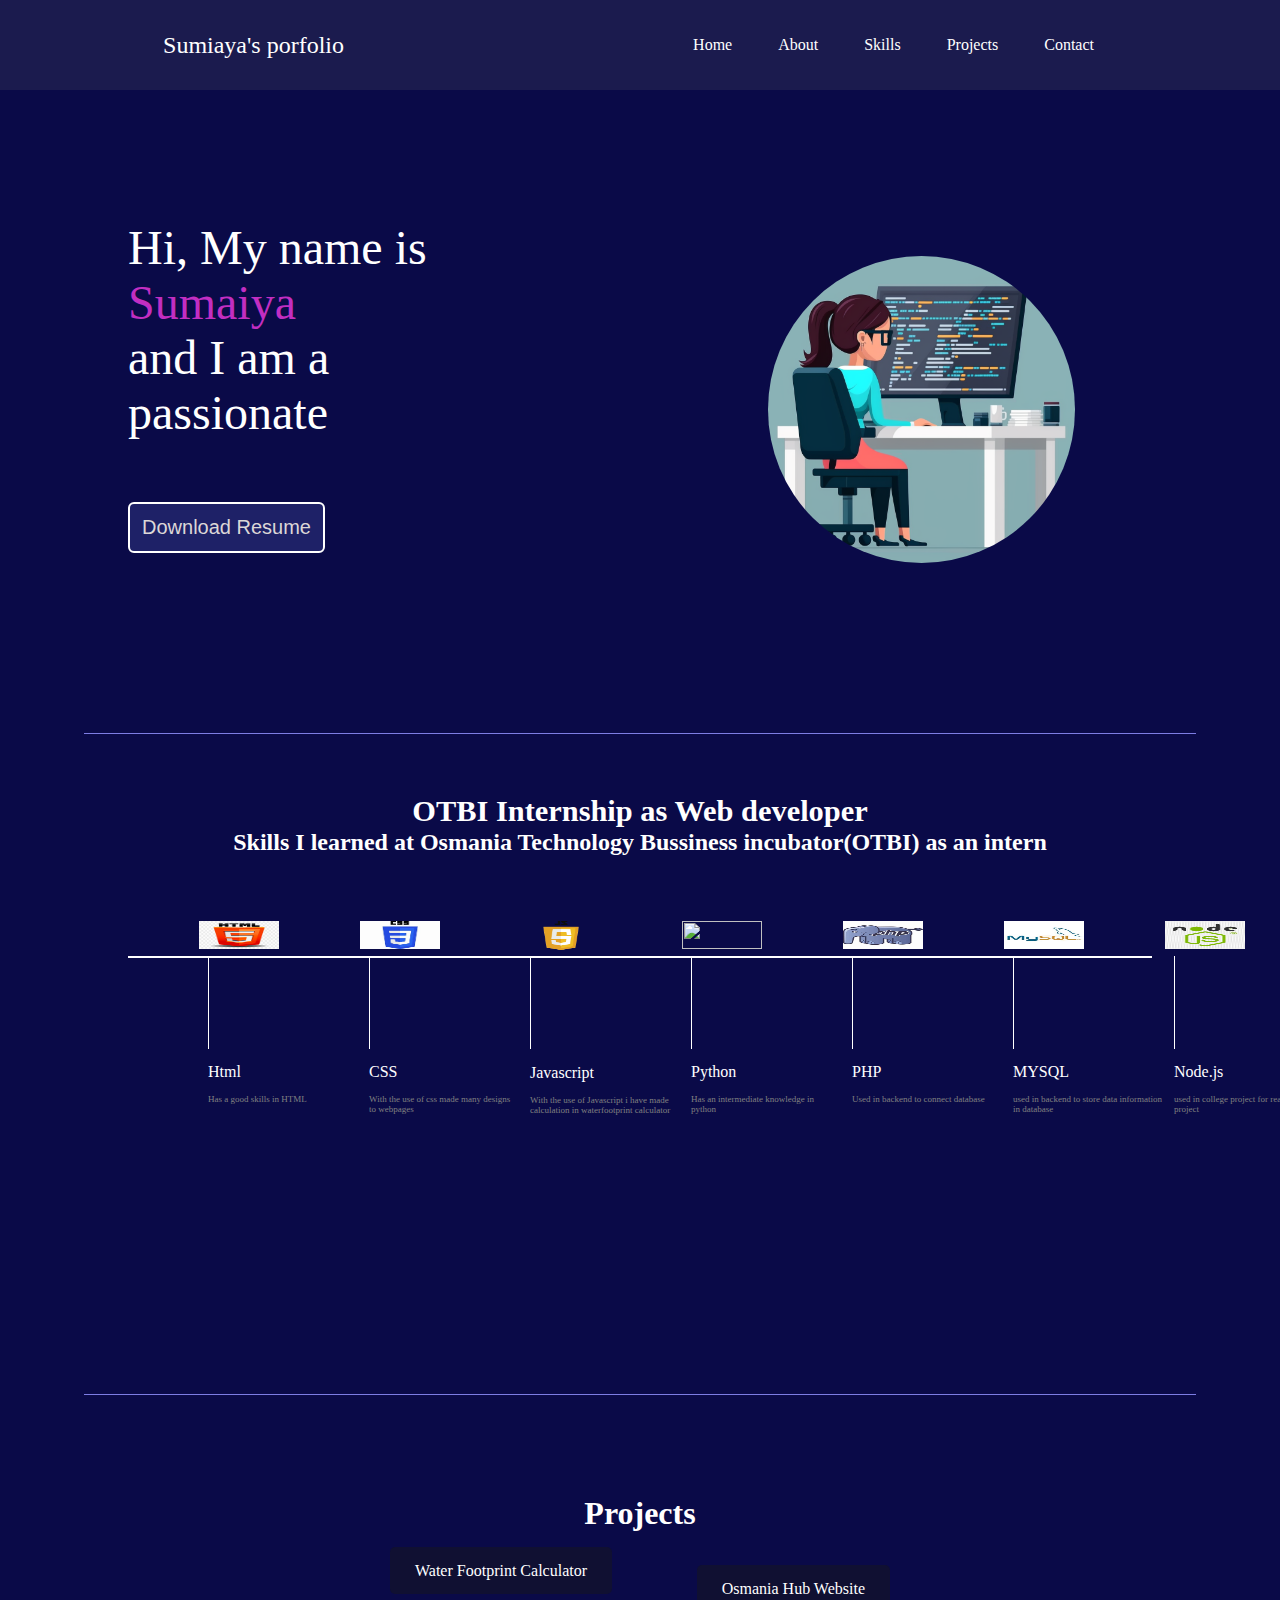
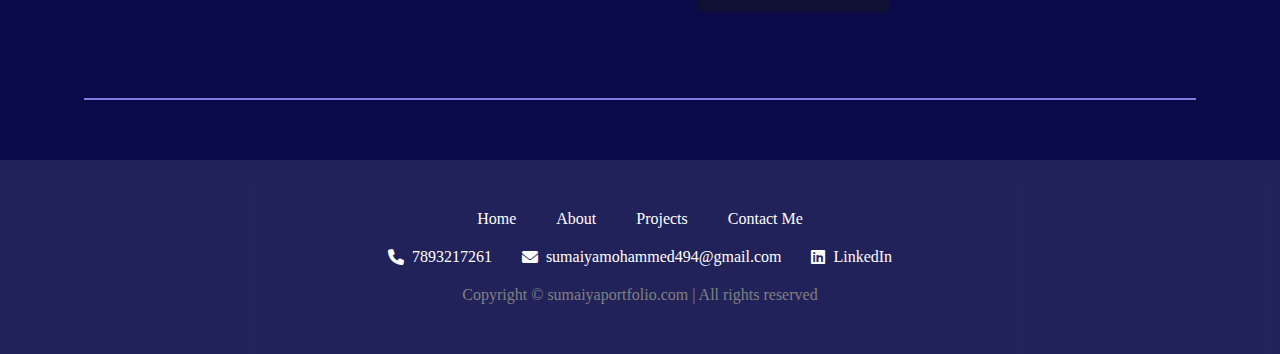
==== index.html @ 53b2d3a3 "Add files via upload" ====
<!DOCTYPE html>
<html lang="en">
  <head>
    <meta charset="UTF-8" />
    <meta name="viewport" content="width=device-width, initial-scale=1.0" />
    <title>sumaiya_portfolio</title>
    <link rel="preconnect" href="https://fonts.googleapis.com" />
    <link rel="preconnect" href="https://fonts.gstatic.com" crossorigin />
    <link
      href="https://fonts.googleapis.com/css2?family=Poppins:ital,wght@0,100;0,200;0,300;0,400;0,500;0,600;0,700;0,800;0,900;1,100;1,200;1,300;1,400;1,500;1,600;1,700;1,800;1,900&display=swap"
      rel="stylesheet"
    />
  </head>
  <style>
    * {
      margin: 0;
      padding: 0;
    }
    body {
      background-color: rgb(10, 10, 72);
      color: white;
      font-family: "poppins" sans-serif;
    }
    nav {
      display: flex;
      justify-content: space-around;
      align-items: center;
      height: 90px;
      background-color: rgb(27, 27, 78);
    }
    nav ul {
      display: flex;
      justify-content: center;
    }
    nav ul li {
      list-style: none;
      margin: 0 23px;
    }
    nav ul li a {
      text-decoration: none;
      color: white;
    }
    nav ul li a:hover {
      color: rgb(176, 176, 246);
      font-size: 1.02rem;
    }
    main hr{
        border:0;
        background-color: rgb(125, 125, 228);
        height:1.2px;
        margin:60px 84px;
    }
    .left {
      font-size: 1.5rem;
    }
    .firstsection {
      display: flex;
      justify-content: space-around;
      align-items: center;
      margin: 130px 0;
    }
    .firstsection > div {
      width: 30%;
    }
    .leftsection {
      font-size: 3rem;
    }
    .leftsection .button{
        padding: 50px 0;

    }
    .leftsection .btn {
        padding: 12px;
        background:#1e2167;
        color:rgb(220, 215, 215);
        border:2px solid white;
        border-radius:6px;
        font-size: 20px;
        cursor:pointer;

    }
    .rightsection img {
      width: 80%;
      border-radius: 180px;
    }
    .purple {
      color: rgb(194, 46, 194);
    }
    #element {
      color: rgb(194, 46, 194);
    }
    .secondsection{
        max-width: 80vw;
        margin:auto;
        height: 60vh;
    }
    .secondsection h1{
        font-size: 1.9rem;
    }
    .secondsection .box{
        background:white;
        width:80vw;
        height: 2px;
        margin: 100px 0;
        display: flex;
    }
    .secondsection .vertical{
        height:93px;
        width:1px;
        background-color: white;
        margin:0 80px;
    }
    .image-top{
        width: 80px;
        position: relative;
        top: -35px;
        left: -9px;
    }
    .vertical-title{
        position: relative;
        top: 75px;
        width: 150px;
        font-size: 16px;
        
    }
    .vertical-desc{
        position:relative;
        top: 88px;
        color: gray;
        width: 150px;
        font-size: 9px;
    }
 /* Section Styling */
.thirdsection {
  display: flex;
  flex-direction: column;
  align-items: center;  /* Center align items vertically */
  justify-content: center;
  padding: 40px;
  border-radius: 10px;
  color: white;
}

/* Heading Styles */
.thirdsection .h1 {
  margin-bottom: 30px; /* Adds space below the heading */
  text-align: center;
}

.thirdsection h2 {
  font-size: 32px;
  color: white;
  font-weight: bold;
}

/* Button Container */
.thirdsection-buttons {
  display: flex; /* Use flexbox for button alignment */
  justify-content: space-between; /* Align buttons to the edges */
  width: 100%; /* Full width of the section */
  max-width: 500px; /* Max width to prevent stretching */
  margin-top: 50px; /* Space above the buttons */
}

/* Button Styles */
/* Button Styles */
.btn {
  background-color: darkblue; /* Green background */
  color: white;              /* White text */
  padding: 10px 125px;
  font-size: 16px;
  border: none;
  border-radius: 5px;
  cursor: pointer;
  transition: background-color 0.3s ease;
  text-decoration: none; /* Removes the underline from the link */
}

.btn:hover {
  background-color:blue/* Darker green on hover */
}
.btn1 {
  background-color: rgb(16, 16, 50);
  color: white;              
  padding: 15px 25px;
  font-size: 16px;
  border: none;
  border-radius: 5px;
  cursor: pointer;
  text-decoration: none; /* Removes underline */
  flex: 1; /* Make buttons flexible to take up available space */
  margin: 0 350px; /* Reduced space between buttons */
  text-align: center;
}


.btn1:hover {
  background-color: rgb(131, 131, 227);
}

/* Optional: Adjust spacing for left and right buttons */
.section-left {
  margin-right: auto; /* Pushes the left button to the left */
}

.section-right {
  margin-left: auto; /* Pushes the right button to the right */
}
footer {
        background-color: rgba(255, 255, 255, 0.1);
        padding: 50px 0;
        text-align: center;
      }
      footer .footer-links {
        display: flex;
        justify-content: center;
        list-style: none;
      }
      footer .footer-links li {
        margin: 0 20px;
      }
      footer .footer-links li a {
        text-decoration: none;
        color: white;
        font-weight: 500;
        transition: color 0.3s ease;
      }
      footer .footer-links li a:hover {
        color: #f0e130;
      }
      .footer-rights {
        margin-top: 20px;
        color: gray;
      }
      .contact-info {
        display: flex;
        justify-content: center;
        align-items: center;
        margin-top: 20px;
      }
      .contact-info div {
        margin: 0 15px;
        display: flex;
        align-items: center;
      }
      .contact-info i {
        margin-right: 8px;
      }
  </style>
  <link
  rel="stylesheet"
  href="https://cdnjs.cloudflare.com/ajax/libs/font-awesome/6.0.0-beta3/css/all.min.css"
/></head>
  <body>
    <header>
      <nav>
        <div class="left">Sumiaya's porfolio</div>
        <div class="right">
          <ul>
            <li><a href= "index.html">Home</a></li>
            <li><a href= "about.html">About</a></li>
            <li><a href= "#" id="skills-link">Skills</a></li>
            <li><a href= "https://drive.google.com/file/d/1EV4FhMfaM7_jHf9NJx-HP6I5qO2A48p-/view?usp=sharing">Projects</a></li>
            <li><a href= "#">Contact</a></li>
          </ul>
        </div>
      </nav>
    </header>
    <main>
        <section class="firstsection">
            <div class="leftsection">
              Hi, My name is <span class="purple">Sumaiya</span>
              <div>and I am a passionate</div>
              <span id="element"></span>
              <div class="button">
                <a href="resume.pdf" download>
                  <button class="btn">Download Resume</button>
                </a>
              </div>
            </div>
        <div class="rightsection">
          <img src="main.jpg" alt="" >
        </div>
      </section>
      <hr>
      
      <section class="secondsection">
        <span class="text">
            <h1 style="text-align: center;">OTBI Internship as Web developer</h1>
        </span>
        <h2 style="text-align: center;">Skills I learned at Osmania Technology Bussiness incubator(OTBI) as an intern</h2>
        <div class="box">
            <div class="vertical">
                <img  class="image-top"src="html.jpg" alt=""width="28px" height="28px">
                <div class="vertical-title">Html</div>
            <div class="vertical-desc">Has a good skills in HTML</div>
            </div>
            <div class="vertical">
                <img  class="image-top"src="css.jpg" alt=""width="28px" height="28px">
                <div class="vertical-title">CSS</div>
            <div class="vertical-desc">With the use of css made many designs to webpages</div>
            </div>
            <div class="vertical">
                <img  class="image-top"src="js.jpg" alt=""width="80px" height="29px">
                <div class="vertical-title">Javascript</div>
            <div class="vertical-desc">With the use of Javascript i have made calculation in waterfootprint calculator </div>
            </div>
            <div class="vertical">
                <img  class="image-top"src="py.jpg" alt=""width="28px" height="28px">
                <div class="vertical-title">Python</div>
            <div class="vertical-desc">Has an intermediate knowledge in python</div>
            </div>
            <div class="vertical">
                <img  class="image-top"src="php.jpg" alt=""width="28px" height="28px">
                <div class="vertical-title">PHP</div>
            <div class="vertical-desc">Used in backend to connect database</div>
            </div>
            <div class="vertical">
                <img  class="image-top"src="sql.jpg" alt=""width="28px" height="28px">
                <div class="vertical-title">MYSQL</div>
            <div class="vertical-desc">used in backend to store data information in database</div>
            </div>      
            <div class="vertical">
                <img  class="image-top"src="node.jpg" alt="" width="28px" height="28px">
                <div class="vertical-title">Node.js</div>
            <div class="vertical-desc">used in college project for real time project</div>
            </div>      
        </div>
        </div>
      </section>
      <hr>
      <section class="thirdsection" id="thirdsection">
        <div class="h1">
          <h2>Projects</h2>
        </div>
        
        <div class="section-left">
          <a href="https://drive.google.com/file/d/10HMIa5wXv5lD6J8tukkR6bL-0L564nN8/view?usp=sharing" class="btn1" target="_blank">Water Footprint Calculator</a>
        </div>
        
        <div class="section-right">
          <a href="https://drive.google.com/file/d/1EV4FhMfaM7_jHf9NJx-HP6I5qO2A48p-/view?usp=sharing" class="btn1" target="_blank">Osmania Hub Website</a>
        </div>
      </section>
      <hr>
      <footer>
        <ul class="footer-links">
          <li><a href="index.html">Home</a></li>
          <li><a href="about.html">About</a></li>
          <li><a href="#">Projects</a></li>
          <li><a href="#">Contact Me</a></li>
        </ul>
        <div class="contact-info">
          <div>
            <i class="fas fa-phone"></i>
            <span>7893217261</span>
          </div>
          <div>
            <i class="fas fa-envelope"></i>
            <span>sumaiyamohammed494@gmail.com</span>
          </div>
          <div>
            <i class="fab fa-linkedin"></i>
            <span><a href="https://www.linkedin.com/in/mohammed-sumaiya-1b2b0b246" style="color: white; text-decoration: none;">LinkedIn</a></span>
          </div>
        </div>
        <div class="footer-rights">
          Copyright &#169; sumaiyaportfolio.com | All rights reserved
        </div>
      </footer>
    <script src="https://unpkg.com/typed.js@2.1.0/dist/typed.umd.js"></script>
    <script>
      var typed = new Typed("#element", {
        strings: ["Fullstack Developer", "Web designer", "Web Developer"],
        typeSpeed: 50,
      });

      document.getElementById('skills-link').addEventListener('click', function() {
        document.querySelector('.firstsection').style.display = 'none';
        document.getElementById('skills-section').classList.add('active');
      });

      // Reset to home
      document.getElementById('home-link').addEventListener('click', function() {
        document.querySelector('.firstsection').style.display = 'flex';
        document.getElementById('skills-section').classList.remove('active');
      });
    </script>
  </body>
</html>
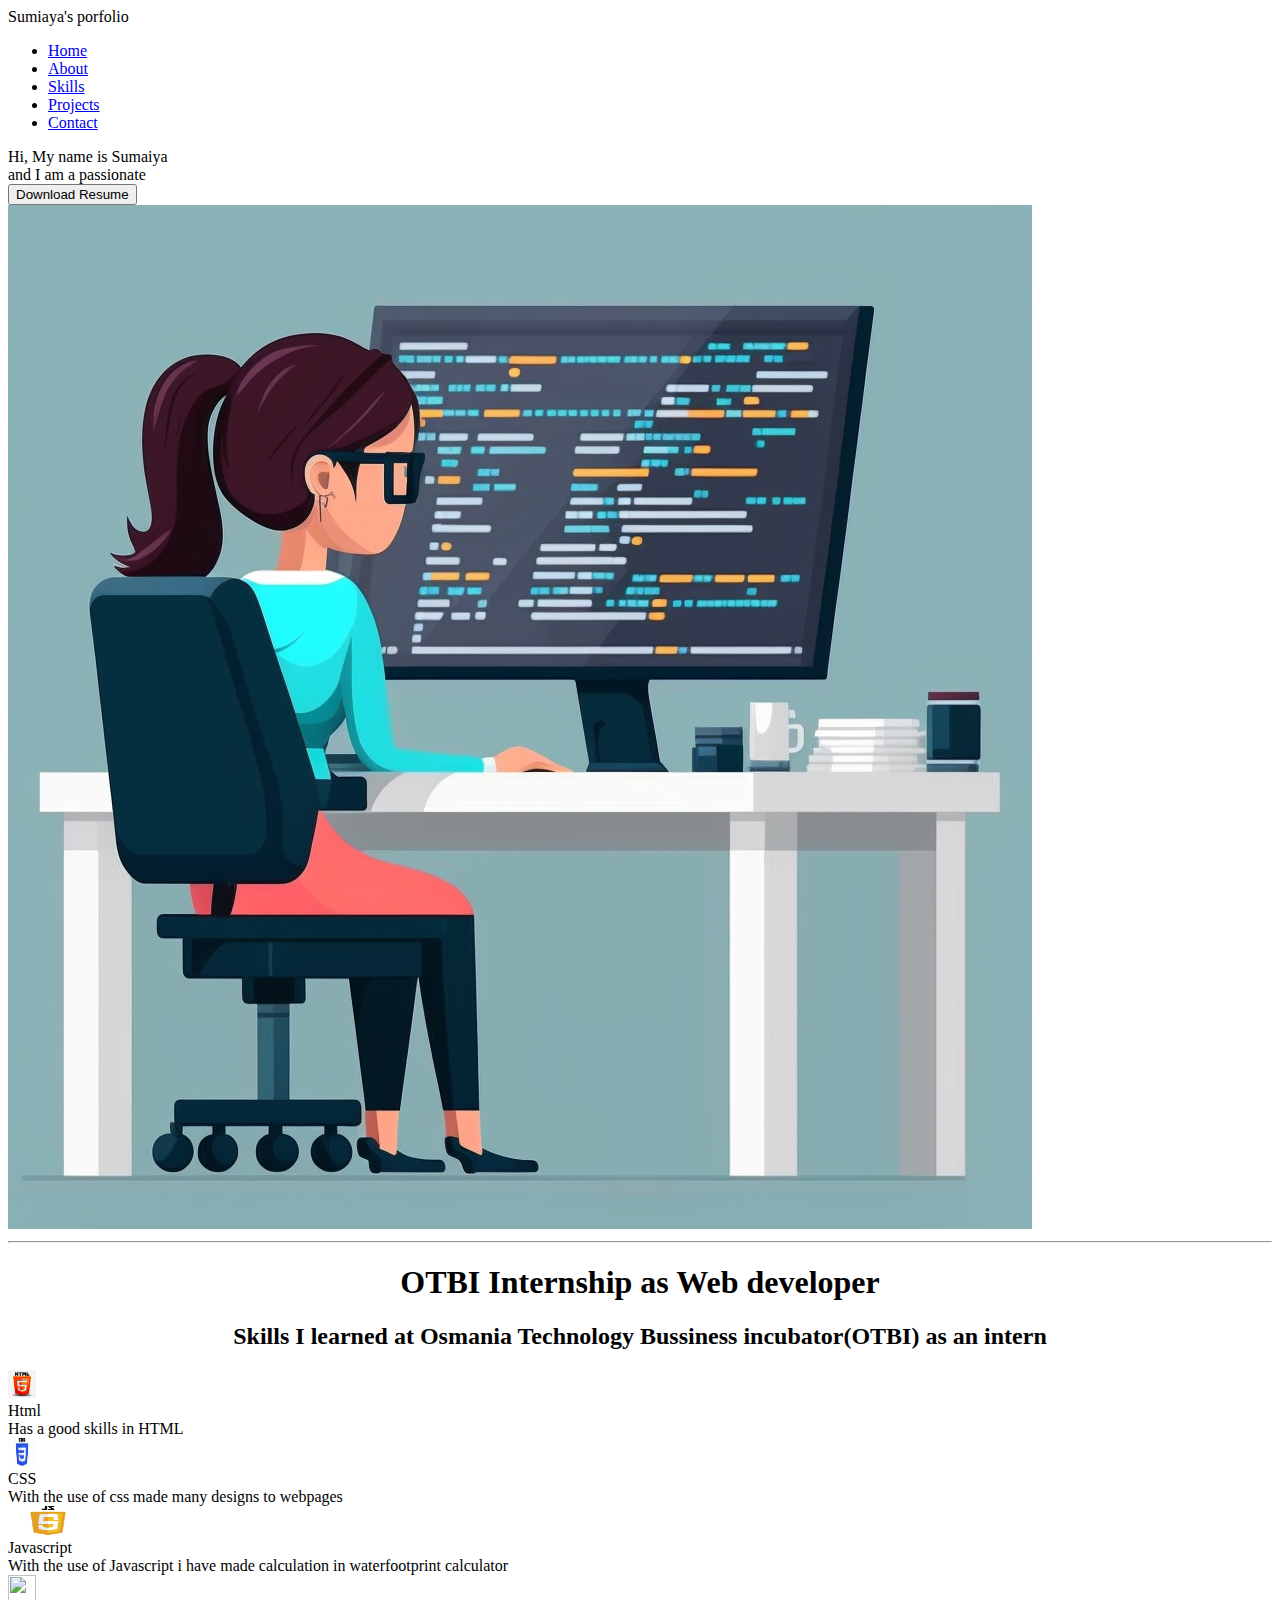
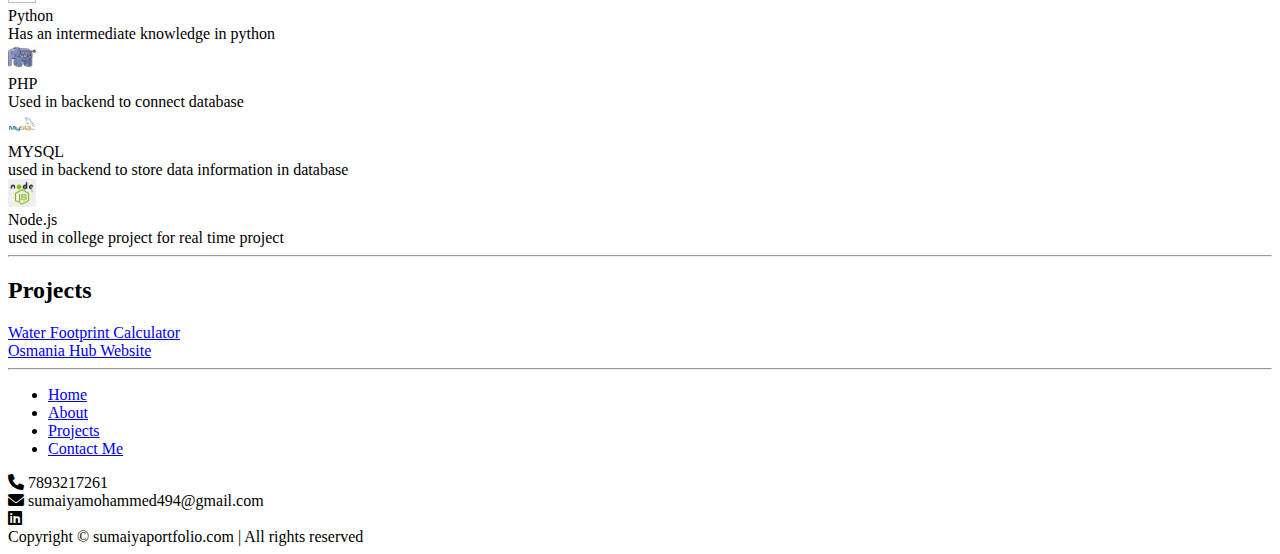
==== commit c7d15c03: "Update index.html" ====
--- a/index.html
+++ b/index.html
@@ -6,247 +6,12 @@
     <title>sumaiya_portfolio</title>
     <link rel="preconnect" href="https://fonts.googleapis.com" />
     <link rel="preconnect" href="https://fonts.gstatic.com" crossorigin />
+    <link rel ="stylesheet"href ="index.css">
     <link
       href="https://fonts.googleapis.com/css2?family=Poppins:ital,wght@0,100;0,200;0,300;0,400;0,500;0,600;0,700;0,800;0,900;1,100;1,200;1,300;1,400;1,500;1,600;1,700;1,800;1,900&display=swap"
       rel="stylesheet"
     />
   </head>
-  <style>
-    * {
-      margin: 0;
-      padding: 0;
-    }
-    body {
-      background-color: rgb(10, 10, 72);
-      color: white;
-      font-family: "poppins" sans-serif;
-    }
-    nav {
-      display: flex;
-      justify-content: space-around;
-      align-items: center;
-      height: 90px;
-      background-color: rgb(27, 27, 78);
-    }
-    nav ul {
-      display: flex;
-      justify-content: center;
-    }
-    nav ul li {
-      list-style: none;
-      margin: 0 23px;
-    }
-    nav ul li a {
-      text-decoration: none;
-      color: white;
-    }
-    nav ul li a:hover {
-      color: rgb(176, 176, 246);
-      font-size: 1.02rem;
-    }
-    main hr{
-        border:0;
-        background-color: rgb(125, 125, 228);
-        height:1.2px;
-        margin:60px 84px;
-    }
-    .left {
-      font-size: 1.5rem;
-    }
-    .firstsection {
-      display: flex;
-      justify-content: space-around;
-      align-items: center;
-      margin: 130px 0;
-    }
-    .firstsection > div {
-      width: 30%;
-    }
-    .leftsection {
-      font-size: 3rem;
-    }
-    .leftsection .button{
-        padding: 50px 0;
-
-    }
-    .leftsection .btn {
-        padding: 12px;
-        background:#1e2167;
-        color:rgb(220, 215, 215);
-        border:2px solid white;
-        border-radius:6px;
-        font-size: 20px;
-        cursor:pointer;
-
-    }
-    .rightsection img {
-      width: 80%;
-      border-radius: 180px;
-    }
-    .purple {
-      color: rgb(194, 46, 194);
-    }
-    #element {
-      color: rgb(194, 46, 194);
-    }
-    .secondsection{
-        max-width: 80vw;
-        margin:auto;
-        height: 60vh;
-    }
-    .secondsection h1{
-        font-size: 1.9rem;
-    }
-    .secondsection .box{
-        background:white;
-        width:80vw;
-        height: 2px;
-        margin: 100px 0;
-        display: flex;
-    }
-    .secondsection .vertical{
-        height:93px;
-        width:1px;
-        background-color: white;
-        margin:0 80px;
-    }
-    .image-top{
-        width: 80px;
-        position: relative;
-        top: -35px;
-        left: -9px;
-    }
-    .vertical-title{
-        position: relative;
-        top: 75px;
-        width: 150px;
-        font-size: 16px;
-        
-    }
-    .vertical-desc{
-        position:relative;
-        top: 88px;
-        color: gray;
-        width: 150px;
-        font-size: 9px;
-    }
- /* Section Styling */
-.thirdsection {
-  display: flex;
-  flex-direction: column;
-  align-items: center;  /* Center align items vertically */
-  justify-content: center;
-  padding: 40px;
-  border-radius: 10px;
-  color: white;
-}
-
-/* Heading Styles */
-.thirdsection .h1 {
-  margin-bottom: 30px; /* Adds space below the heading */
-  text-align: center;
-}
-
-.thirdsection h2 {
-  font-size: 32px;
-  color: white;
-  font-weight: bold;
-}
-
-/* Button Container */
-.thirdsection-buttons {
-  display: flex; /* Use flexbox for button alignment */
-  justify-content: space-between; /* Align buttons to the edges */
-  width: 100%; /* Full width of the section */
-  max-width: 500px; /* Max width to prevent stretching */
-  margin-top: 50px; /* Space above the buttons */
-}
-
-/* Button Styles */
-/* Button Styles */
-.btn {
-  background-color: darkblue; /* Green background */
-  color: white;              /* White text */
-  padding: 10px 125px;
-  font-size: 16px;
-  border: none;
-  border-radius: 5px;
-  cursor: pointer;
-  transition: background-color 0.3s ease;
-  text-decoration: none; /* Removes the underline from the link */
-}
-
-.btn:hover {
-  background-color:blue/* Darker green on hover */
-}
-.btn1 {
-  background-color: rgb(16, 16, 50);
-  color: white;              
-  padding: 15px 25px;
-  font-size: 16px;
-  border: none;
-  border-radius: 5px;
-  cursor: pointer;
-  text-decoration: none; /* Removes underline */
-  flex: 1; /* Make buttons flexible to take up available space */
-  margin: 0 350px; /* Reduced space between buttons */
-  text-align: center;
-}
-
-
-.btn1:hover {
-  background-color: rgb(131, 131, 227);
-}
-
-/* Optional: Adjust spacing for left and right buttons */
-.section-left {
-  margin-right: auto; /* Pushes the left button to the left */
-}
-
-.section-right {
-  margin-left: auto; /* Pushes the right button to the right */
-}
-footer {
-        background-color: rgba(255, 255, 255, 0.1);
-        padding: 50px 0;
-        text-align: center;
-      }
-      footer .footer-links {
-        display: flex;
-        justify-content: center;
-        list-style: none;
-      }
-      footer .footer-links li {
-        margin: 0 20px;
-      }
-      footer .footer-links li a {
-        text-decoration: none;
-        color: white;
-        font-weight: 500;
-        transition: color 0.3s ease;
-      }
-      footer .footer-links li a:hover {
-        color: #f0e130;
-      }
-      .footer-rights {
-        margin-top: 20px;
-        color: gray;
-      }
-      .contact-info {
-        display: flex;
-        justify-content: center;
-        align-items: center;
-        margin-top: 20px;
-      }
-      .contact-info div {
-        margin: 0 15px;
-        display: flex;
-        align-items: center;
-      }
-      .contact-info i {
-        margin-right: 8px;
-      }
-  </style>
   <link
   rel="stylesheet"
   href="https://cdnjs.cloudflare.com/ajax/libs/font-awesome/6.0.0-beta3/css/all.min.css"
@@ -273,7 +38,7 @@
               <div>and I am a passionate</div>
               <span id="element"></span>
               <div class="button">
-                <a href="resume.pdf" download>
+                <a href="sumiyaresume.pdf" download>
                   <button class="btn">Download Resume</button>
                 </a>
               </div>
